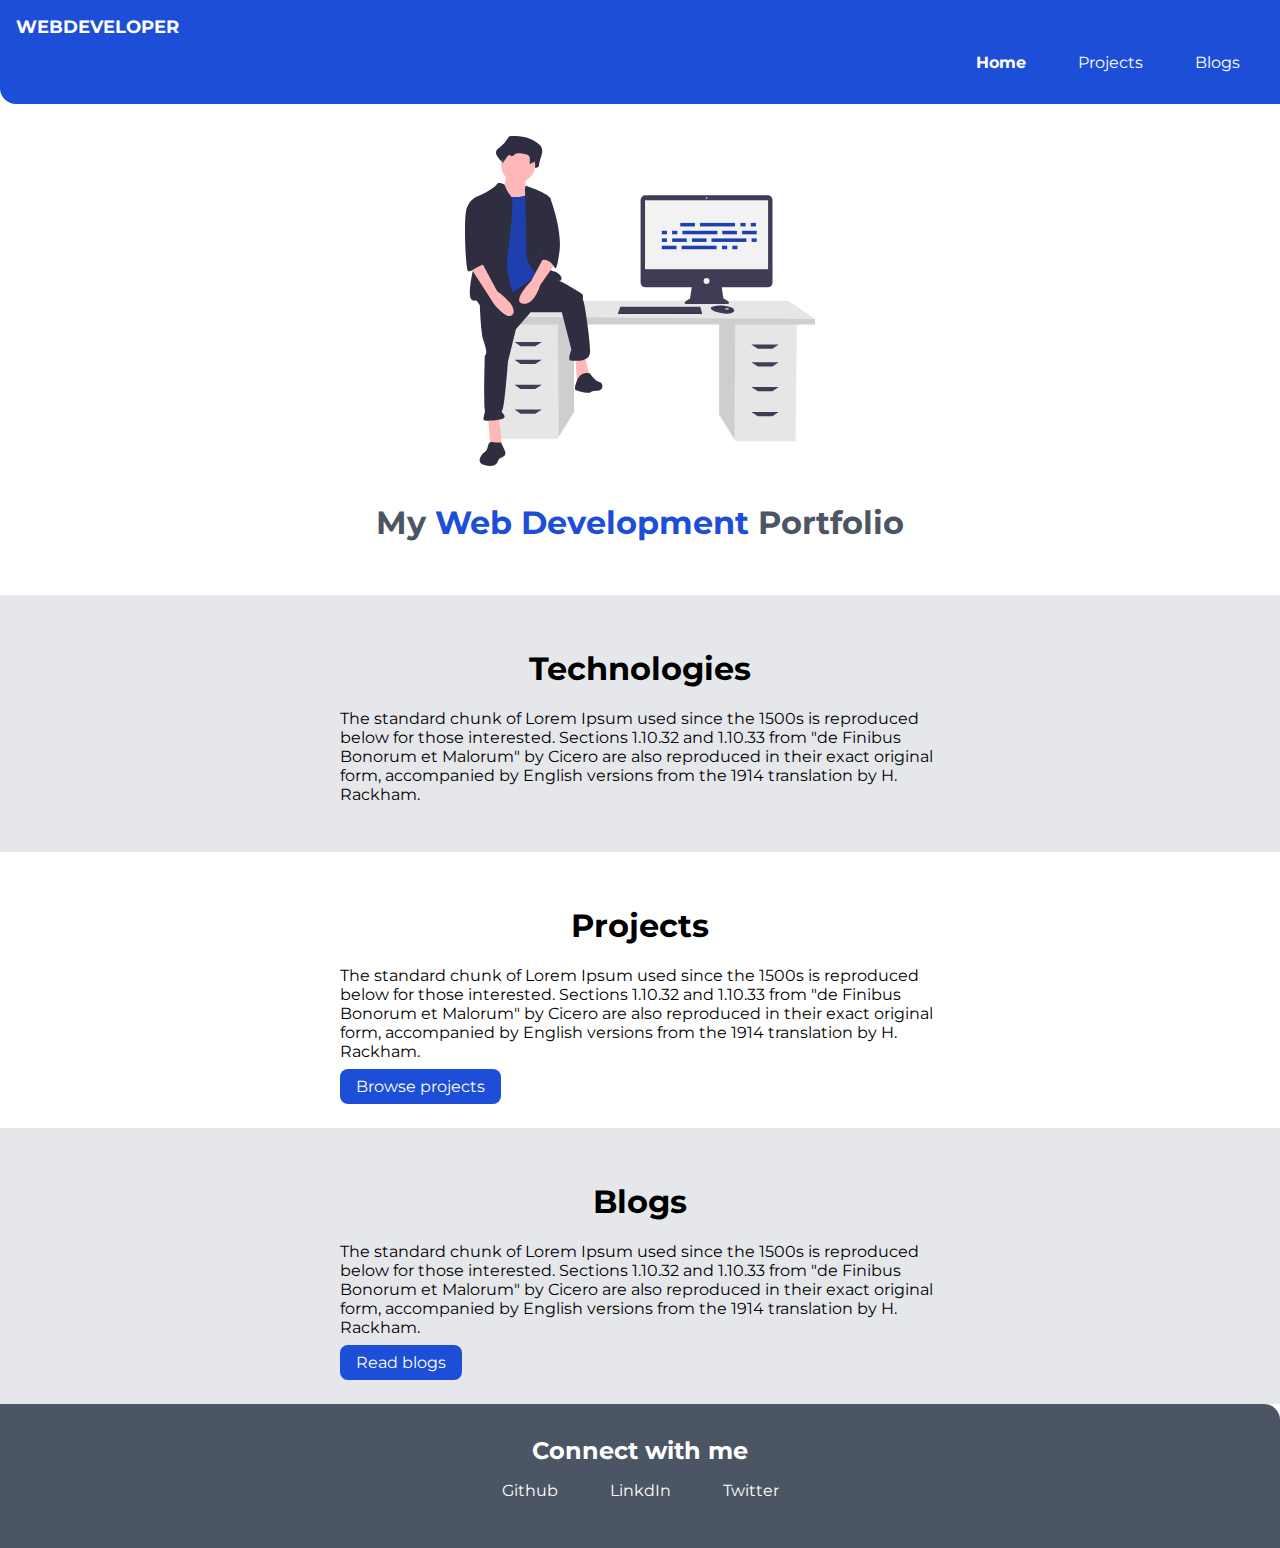
==== index.html @ 675cab2f "updated home page" ====
<!DOCTYPE html>
<html lang="en">
<head>
    <meta charset="UTF-8">
    <meta http-equiv="X-UA-Compatible" content="IE=edge">
    <meta name="viewport" content="width=device-width, initial-scale=1.0">
    <title>home</title>
    <link href="styles.css" rel="stylesheet" />
</head>
<body>
    <nav class="navigation container">
        <div class="nav-brand">WEBDEVELOPER</div>
        <ul class="list-non-bullet nav-pills">
            <li class="list-item-inline">
                <a class="link link-active" href="/">Home</a>
            </li>
            <li class="list-item-inline">
                <a class="link" href="/projects.html">Projects</a>
            </li>
            <li class="list-item-inline">
                <a class="link" href="/blogs.html">Blogs</a>
            </li>
        </ul>
    </nav>

    <header class="hero">
        <img class="hero-image" src="images/hero.svg" />
        <h1 class="hero-heading">My <span style="color: var(--primary-color)">Web Development</span> Portfolio</h1>
    </header>

    <section class="section ow">
        <div class="container container-center">
            <h1>Technologies</h1>
            <p>The standard chunk of Lorem Ipsum used since the 1500s is reproduced below for those interested. Sections 1.10.32 and 1.10.33 from "de Finibus Bonorum et Malorum" by Cicero are also reproduced in their exact original form, accompanied by English versions from the 1914 translation by H. Rackham.</p>
        </div>
    </section>

    <section class="section">
        <div class="container container-center">
            <h1>Projects</h1>
            <p>The standard chunk of Lorem Ipsum used since the 1500s is reproduced below for those interested. Sections 1.10.32 and 1.10.33 from "de Finibus Bonorum et Malorum" by Cicero are also reproduced in their exact original form, accompanied by English versions from the 1914 translation by H. Rackham.</p>
            <a class="link link-primary" href="/">Browse projects</a>
        </div>
    </section>

    <section class="section ow">
        <div class="container container-center">
            <h1>Blogs</h1>
            <p>The standard chunk of Lorem Ipsum used since the 1500s is reproduced below for those interested. Sections 1.10.32 and 1.10.33 from "de Finibus Bonorum et Malorum" by Cicero are also reproduced in their exact original form, accompanied by English versions from the 1914 translation by H. Rackham.</p>
            <a class="link link-primary" href="/">Read blogs</a>
        </div>
    </section>

    <footer class="footer">
        <div class="footer-header">Connect with me</div>
        <ul class="social-links list-non-bullet">
            <li class="list-item-inline">
                <a class="link" href="/">
                    Github
                </a>
            </li>
            <li class="list-item-inline">
                <a class="link" href="/">
                    LinkdIn
                </a>
            </li>
            <li class="list-item-inline">
                <a class="link" href="/">
                    Twitter
                </a>
            </li>
        </ul>
    </footer>

</body>
</html>
---- styles.css ----
@import url('https://fonts.googleapis.com/css2?family=Montserrat:wght@400;700&display=swap');

/* to apply throughout the page whenever required */
:root {
    /* CSS Variables */
    --primary-color: #1D4ED8;
    --dark-gray: #4B5563;
    --off-white: #E5E7EB;
}

body {
    font-family: 'Montserrat', sans-serif;
    margin: 0px;
}

hr {
    margin: 2rem 0rem;
}

/* container */

.container {
    padding-left: 1rem;
    padding-right: 1rem;
}
.container-center{
    max-width: 600px;
    margin: auto;
}

/* links */

.link {
    text-decoration: none;
    padding: 0.5rem 1rem;
}
.link-primary {
    background-color: var(--primary-color);
    color: white;
    border-radius: 0.5rem;
}
.link-secondary {
    color: var(--primary-color);
    border: 1px solid var(--primary-color);
    border-radius: 0.5rem;
}


/* Lists */

.list-non-bullet{
    list-style: none;
}
.list-item-inline{
    display: inline;
    padding: 0rem 0.5rem;
}


/* Navigation */

.navigation {
    background-color: var(--primary-color);
    color: white;
    padding: 1rem;
    border-bottom-left-radius: 1rem;
}
.navigation .nav-brand{
    font-weight: bold;
    font-size: 1.1rem; /* 1% bigger than what it was */
}

.navigation .nav-pills{
    text-align: right;
}

.navigation .link{   /*OVERWRITING */
    color: white;
}

.navigation .link-active{
    font-weight: bold;
}


/* Header */

.hero{
    padding: 2rem;
}

.hero .hero-image{
    max-width: 350px;
    display: block;
    margin: auto;
}

.hero .hero-heading{
    padding-top: 1rem;
    color: var(--dark-gray);
    text-align: center;
}


/* section */

.section{
    padding: 2rem;
}
.section h1{
    text-align: center;
}

.ow{
    background-color: var(--off-white);
}


/* Footer */

.footer{
    background-color: var(--dark-gray);
    padding: 2rem 1rem;
    text-align: center;
    color: white;
    border-top-right-radius: 1rem;
}

.footer .link{
    color: white;
}

.footer-header{
    font-weight: bold;
    font-size: 1.5rem;
}

.footer ul{
    padding-inline-start: 0px ;
}
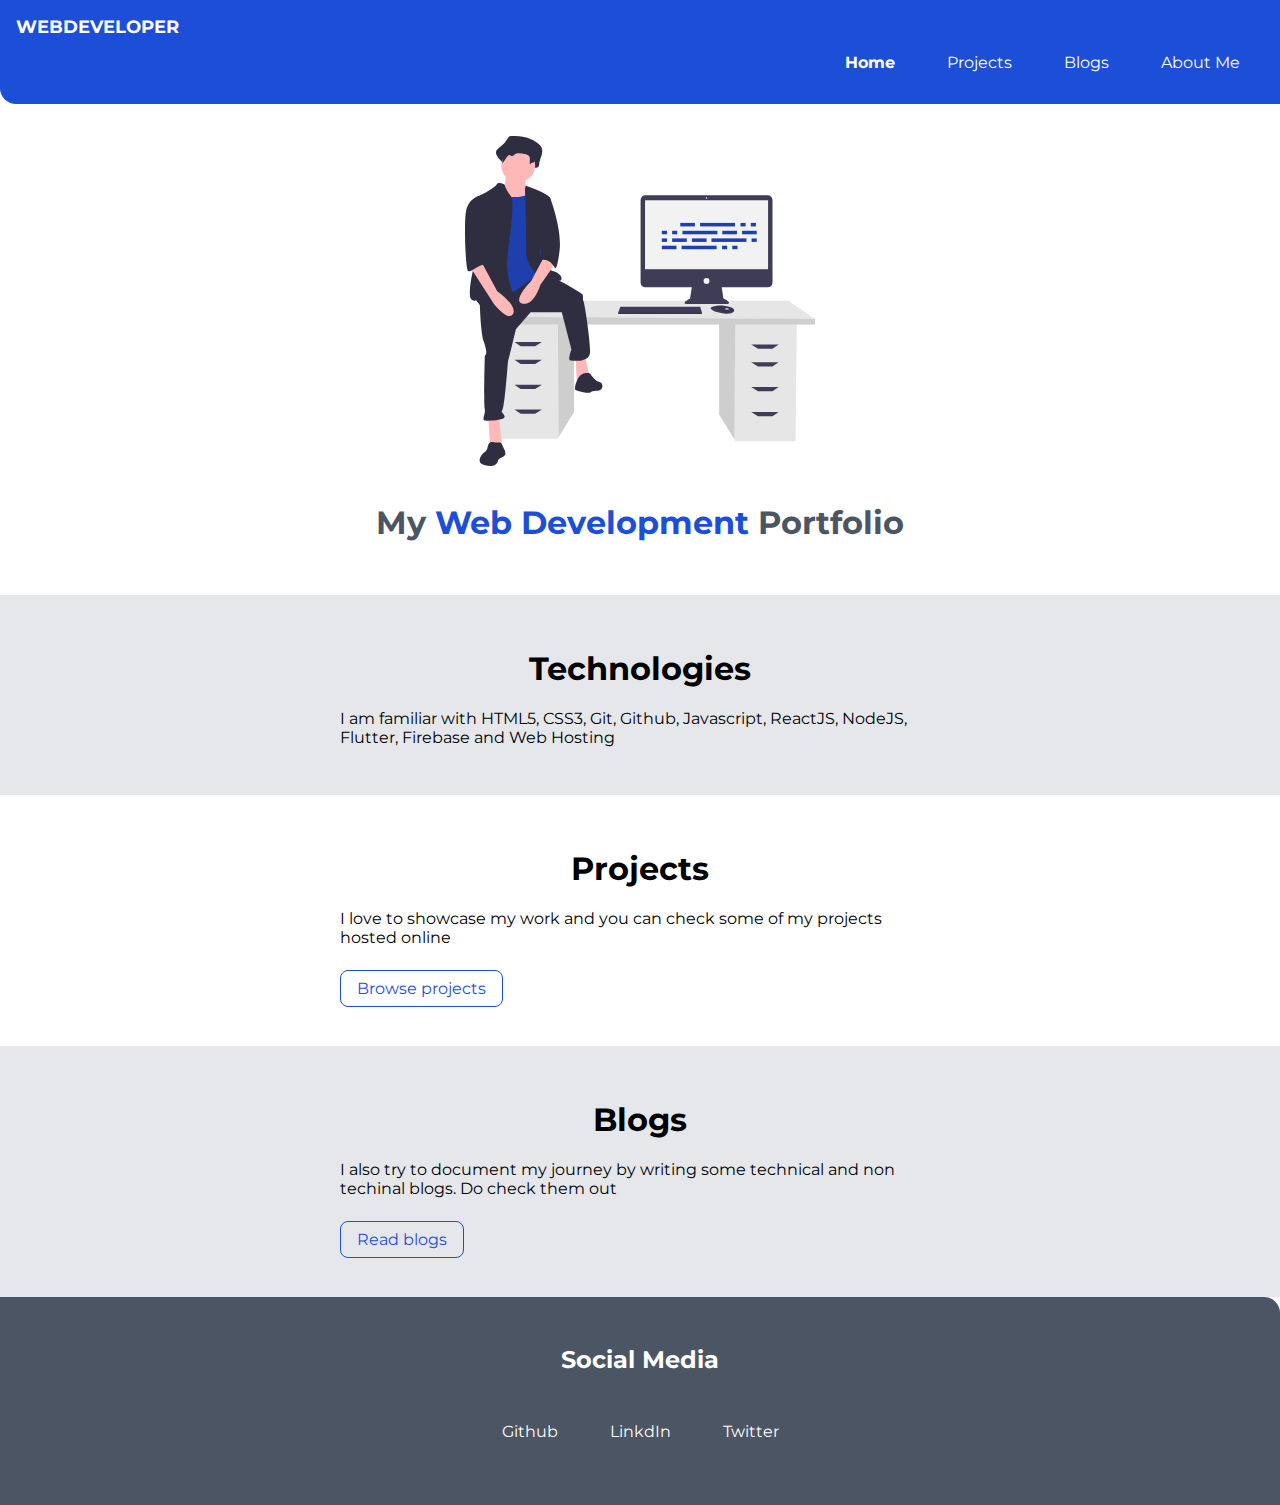
==== commit 997b4449: "updated with nav bars on all pages" ====
--- a/index.html
+++ b/index.html
@@ -1,5 +1,6 @@
 <!DOCTYPE html>
 <html lang="en">
+
 <head>
     <meta charset="UTF-8">
     <meta http-equiv="X-UA-Compatible" content="IE=edge">
@@ -7,6 +8,7 @@
     <title>home</title>
     <link href="styles.css" rel="stylesheet" />
 </head>
+
 <body>
     <nav class="navigation container">
         <div class="nav-brand">WEBDEVELOPER</div>
@@ -20,6 +22,9 @@
             <li class="list-item-inline">
                 <a class="link" href="/blogs.html">Blogs</a>
             </li>
+            <li class="list-item-inline">
+                <a class="link" href="/about.html">About Me</a>
+            </li>
         </ul>
     </nav>
 
@@ -31,28 +36,29 @@
     <section class="section ow">
         <div class="container container-center">
             <h1>Technologies</h1>
-            <p>The standard chunk of Lorem Ipsum used since the 1500s is reproduced below for those interested. Sections 1.10.32 and 1.10.33 from "de Finibus Bonorum et Malorum" by Cicero are also reproduced in their exact original form, accompanied by English versions from the 1914 translation by H. Rackham.</p>
+            <p>I am familiar with HTML5, CSS3, Git, Github, Javascript, ReactJS, NodeJS, Flutter, Firebase and Web
+                Hosting</p>
         </div>
     </section>
 
     <section class="section">
         <div class="container container-center">
             <h1>Projects</h1>
-            <p>The standard chunk of Lorem Ipsum used since the 1500s is reproduced below for those interested. Sections 1.10.32 and 1.10.33 from "de Finibus Bonorum et Malorum" by Cicero are also reproduced in their exact original form, accompanied by English versions from the 1914 translation by H. Rackham.</p>
-            <a class="link link-primary" href="/">Browse projects</a>
+            <p>I love to showcase my work and you can check some of my projects hosted online </p>
+            <div style="padding: 1rem 0rem;"><a class="link link-secondary" href="/">Browse projects</a></div>
         </div>
     </section>
 
     <section class="section ow">
         <div class="container container-center">
             <h1>Blogs</h1>
-            <p>The standard chunk of Lorem Ipsum used since the 1500s is reproduced below for those interested. Sections 1.10.32 and 1.10.33 from "de Finibus Bonorum et Malorum" by Cicero are also reproduced in their exact original form, accompanied by English versions from the 1914 translation by H. Rackham.</p>
-            <a class="link link-primary" href="/">Read blogs</a>
+            <p>I also try to document my journey by writing some technical and non techinal blogs. Do check them out</p>
+            <div style="padding: 1rem 0rem;"><a class="link link-secondary" href="/">Read blogs</a></div>
         </div>
     </section>
 
     <footer class="footer">
-        <div class="footer-header">Connect with me</div>
+        <div class="footer-header">Social Media</div>
         <ul class="social-links list-non-bullet">
             <li class="list-item-inline">
                 <a class="link" href="/">
@@ -73,4 +79,5 @@
     </footer>
 
 </body>
+
 </html>--- a/styles.css
+++ b/styles.css
@@ -120,7 +120,7 @@
 
 .footer{
     background-color: var(--dark-gray);
-    padding: 2rem 1rem;
+    padding: 3rem 1rem;
     text-align: center;
     color: white;
     border-top-right-radius: 1rem;
@@ -136,5 +136,6 @@
 }
 
 .footer ul{
+    margin-top: 3rem;
     padding-inline-start: 0px ;
 }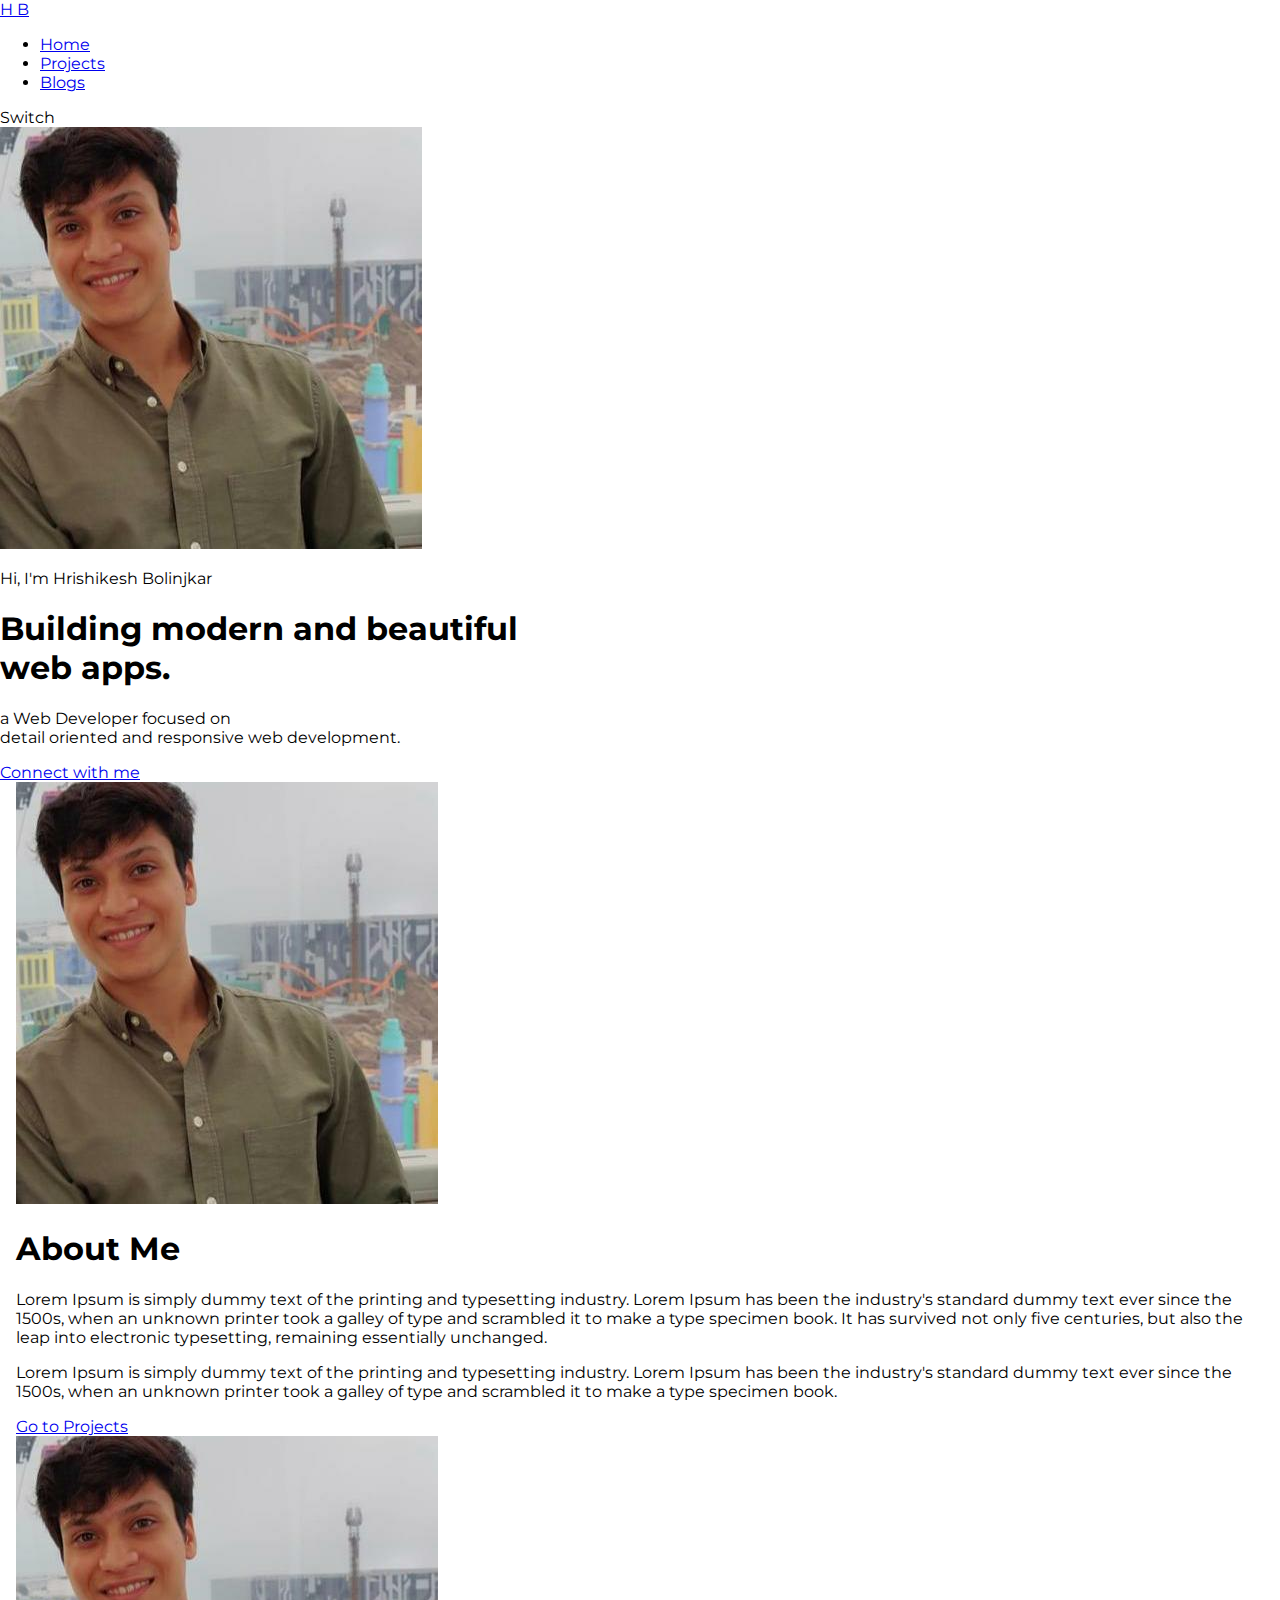
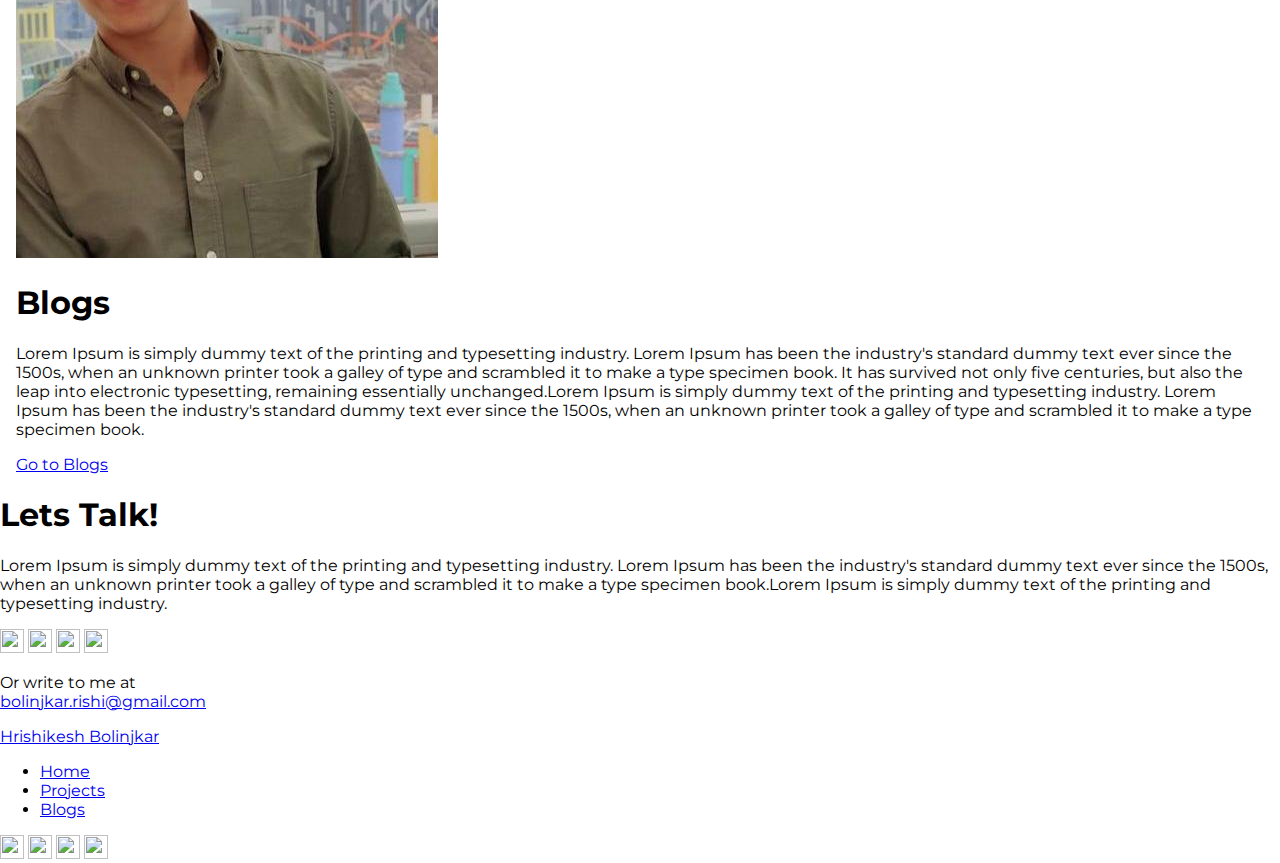
==== commit 96f862a3: "lay out the html markup" ====
--- a/index.html
+++ b/index.html
@@ -1,83 +1,82 @@
 <!DOCTYPE html>
 <html lang="en">
-
 <head>
     <meta charset="UTF-8">
     <meta http-equiv="X-UA-Compatible" content="IE=edge">
     <meta name="viewport" content="width=device-width, initial-scale=1.0">
-    <title>home</title>
-    <link href="styles.css" rel="stylesheet" />
+    <title>My Web Development Portfolio</title>
+    <link rel="stylesheet" href="styles.css">
 </head>
-
 <body>
-    <nav class="navigation container">
-        <div class="nav-brand">WEBDEVELOPER</div>
-        <ul class="list-non-bullet nav-pills">
-            <li class="list-item-inline">
-                <a class="link link-active" href="/">Home</a>
-            </li>
-            <li class="list-item-inline">
-                <a class="link" href="/projects.html">Projects</a>
-            </li>
-            <li class="list-item-inline">
-                <a class="link" href="/blogs.html">Blogs</a>
-            </li>
-            <li class="list-item-inline">
-                <a class="link" href="/about.html">About Me</a>
-            </li>
-        </ul>
-    </nav>
-
-    <header class="hero">
-        <img class="hero-image" src="images/hero.svg" />
-        <h1 class="hero-heading">My <span style="color: var(--primary-color)">Web Development</span> Portfolio</h1>
-    </header>
-
-    <section class="section ow">
-        <div class="container container-center">
-            <h1>Technologies</h1>
-            <p>I am familiar with HTML5, CSS3, Git, Github, Javascript, ReactJS, NodeJS, Flutter, Firebase and Web
-                Hosting</p>
+    <div class="body-container">
+            <nav class="site-nav">
+                <a href="/" class="nav-logo">H B</a>
+                <ul class="nav-menu">
+                    <li><a href="/" class="nav-item active">Home</a></li>
+                    <li><a href="/projects.html" class="nav-item ">Projects</a></li>
+                    <li><a href="/blogs.html" class="nav-item ">Blogs</a></li>
+                </ul>
+                <div class="theme-toggle">Switch</div>
+            </nav>
+        <section class="intro">
+            <img src="/images/me.jpg" alt="Hrishikesh Bolinjkar display picture" class="display-pic">
+            <p class="intro-title">Hi, I'm Hrishikesh Bolinjkar</p>
+            <h1 class="intro-heading">Building modern and beautiful<br>web apps.</h1>
+            <p class="intro-subheading">a <span class="text-highlight">Web Developer</span> focused on<br><span class="text-highlight"> detail oriented</span> and<span class="text-highlight"> responsive </span> web development.</p>
+            <a href="#contact" class="button button-primary">Connect with me</a>
+        </section>
+        <section class="feature container">
+            <div class="feature-image-container">
+                <img src="/images/me.jpg" alt="About me image" class="feature-image">
+            </div>
+            <div class="feature-content-container">
+                <h1 class="feature-heading">About Me</h1>
+                <p>Lorem Ipsum is simply dummy text of the printing and typesetting industry. Lorem Ipsum has been the industry's standard dummy text ever since the 1500s, when an unknown printer took a galley of type and scrambled it to make a type specimen book. It has survived not only five centuries, but also the leap into electronic typesetting, remaining essentially unchanged.</p>
+                <p>Lorem Ipsum is simply dummy text of the printing and typesetting industry. Lorem Ipsum has been the industry's standard dummy text ever since the 1500s, when an unknown printer took a galley of type and scrambled it to make a type specimen book.</p>
+                <a href="#" class="button button-secondary">Go to Projects</a>
+            </div>
+        </section>
+        <section class="feature-rev container">
+            <div class="feature-image-container">
+                <img src="/images/me.jpg" alt="About me image" class="feature-image">
+            </div>
+            <div class="feature-content-container">
+                <h1 class="feature-heading">Blogs</h1>
+                <p class="feature-text">Lorem Ipsum is simply dummy text of the printing and typesetting industry. Lorem Ipsum has been the industry's standard dummy text ever since the 1500s, when an unknown printer took a galley of type and scrambled it to make a type specimen book. It has survived not only five centuries, but also the leap into electronic typesetting, remaining essentially unchanged.Lorem Ipsum is simply dummy text of the printing and typesetting industry. Lorem Ipsum has been the industry's standard dummy text ever since the 1500s, when an unknown printer took a galley of type and scrambled it to make a type specimen book.</p>
+                <a href="#" class="button button-secondary">Go to Blogs</a>
+            </div>
+        </section>
+        <section id="contact" class="contact">
+            <h1 class="contact-heading">Lets Talk!</h1>
+            <p class="contact-content">Lorem Ipsum is simply dummy text of the printing and typesetting industry. Lorem Ipsum has been the industry's standard dummy text ever since the 1500s, when an unknown printer took a galley of type and scrambled it to make a type specimen book.Lorem Ipsum is simply dummy text of the printing and typesetting industry.</p>
+            <div class="social-links">
+                <a><img src="./images/svg-icon-pack/github.svg" height="24px" width="24px"></a>
+                <a><img src="./images/svg-icon-pack/insta.svg" height="24px" width="24px"></a>
+                <a><img src="./images/svg-icon-pack/lindkin.svg" height="24px" width="24px"></a>
+                <a><img src="./images/svg-icon-pack/twitter.svg" height="24px" width="24px"></a>
+            </div>
+            <p class="contact-subheading">
+                Or write to me at <br>
+                <a href="bolinjkar.rishi@gmail.com">bolinjkar.rishi@gmail.com</a>
+            </p>
+        </section>
+    </div>
+    <footer class="footer-container">
+        <a href="/" class="footer-heading">Hrishikesh Bolinjkar</a>
+        <nav class="footer-nav">
+            <ul class="footer-nav-menu">
+                <li><a href="/" class="nav-item active">Home</a></li>
+                <li><a href="/projects.html" class="nav-item ">Projects</a></li>
+                <li><a href="/blogs.html" class="nav-item ">Blogs</a></li>
+            </ul>
+        </nav>
+        <div class="social-links">
+            <a><img src="./images/svg-icon-pack/github.svg" height="24px" width="24px"></a>
+            <a><img src="./images/svg-icon-pack/insta.svg" height="24px" width="24px"></a>
+            <a><img src="./images/svg-icon-pack/lindkin.svg" height="24px" width="24px"></a>
+            <a><img src="./images/svg-icon-pack/twitter.svg" height="24px" width="24px"></a>
         </div>
-    </section>
-
-    <section class="section">
-        <div class="container container-center">
-            <h1>Projects</h1>
-            <p>I love to showcase my work and you can check some of my projects hosted online </p>
-            <div style="padding: 1rem 0rem;"><a class="link link-secondary" href="/">Browse projects</a></div>
-        </div>
-    </section>
-
-    <section class="section ow">
-        <div class="container container-center">
-            <h1>Blogs</h1>
-            <p>I also try to document my journey by writing some technical and non techinal blogs. Do check them out</p>
-            <div style="padding: 1rem 0rem;"><a class="link link-secondary" href="/">Read blogs</a></div>
-        </div>
-    </section>
-
-    <footer class="footer">
-        <div class="footer-header">Social Media</div>
-        <ul class="social-links list-non-bullet">
-            <li class="list-item-inline">
-                <a class="link" href="/">
-                    Github
-                </a>
-            </li>
-            <li class="list-item-inline">
-                <a class="link" href="/">
-                    LinkdIn
-                </a>
-            </li>
-            <li class="list-item-inline">
-                <a class="link" href="/">
-                    Twitter
-                </a>
-            </li>
-        </ul>
     </footer>
-
+    
 </body>
-
 </html>--- a/styles.css
+++ b/styles.css
@@ -35,8 +35,8 @@
     padding: 0.5rem 1rem;
 }
 .link-primary {
-    background-color: var(--primary-color);
-    color: white;
+    text-decoration: none;
+    color: var(--primary-color);
     border-radius: 0.5rem;
 }
 .link-secondary {
@@ -44,6 +44,7 @@
     border: 1px solid var(--primary-color);
     border-radius: 0.5rem;
 }
+
 
 
 /* Lists */
@@ -101,6 +102,9 @@
     text-align: center;
 }
 
+.heading-inverted{
+    color: var(--primary-color);
+}
 
 /* section */
 
@@ -138,4 +142,28 @@
 .footer ul{
     margin-top: 3rem;
     padding-inline-start: 0px ;
+}
+
+
+/* About me  */
+.my-display-image{
+    height: 15rem;
+    width: 15rem;
+    border: 1px solid #4B5563;
+    border-radius: 50%;
+    display: block;
+    margin: auto;
+}
+
+/* Projects */
+.showcase-list{
+    padding: 2rem;
+}
+
+/* Blog Post */
+
+.blog-header h1{
+    font-size: xx-large;
+    font-weight: 100;
+
 }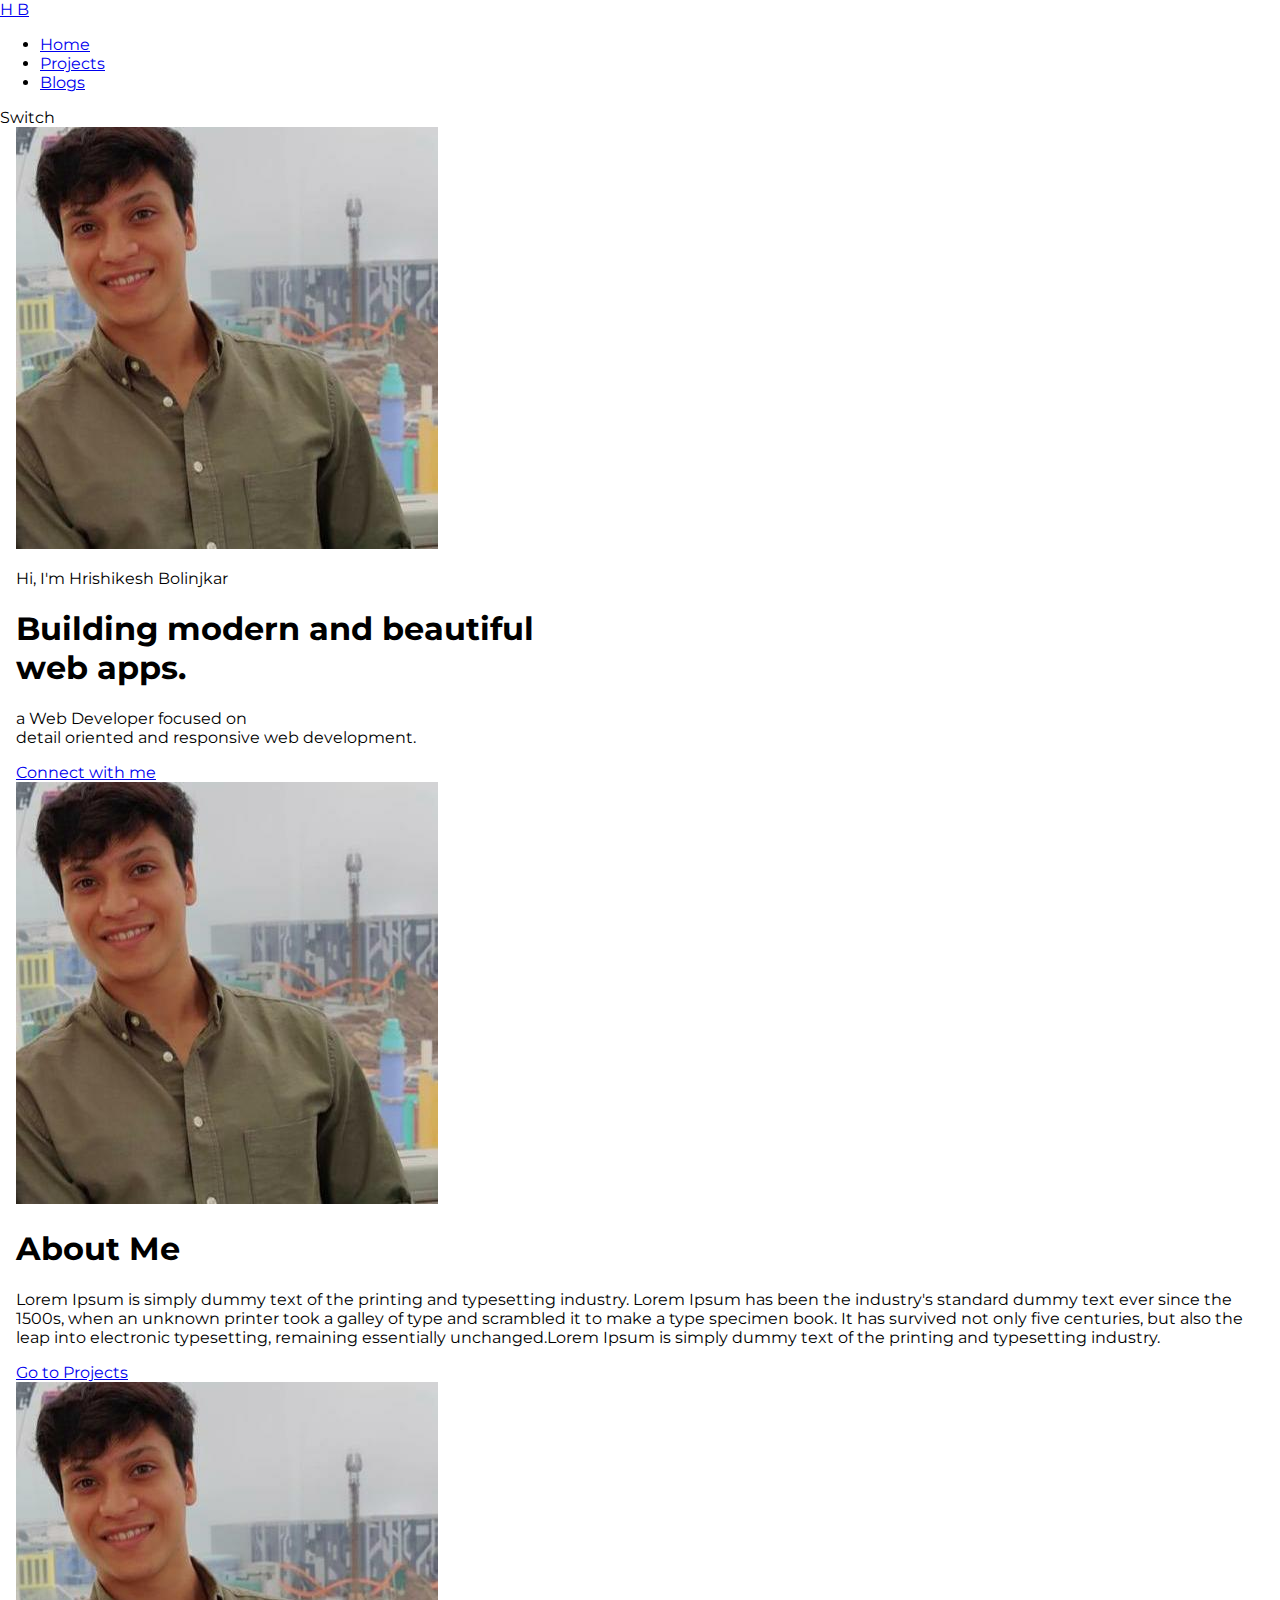
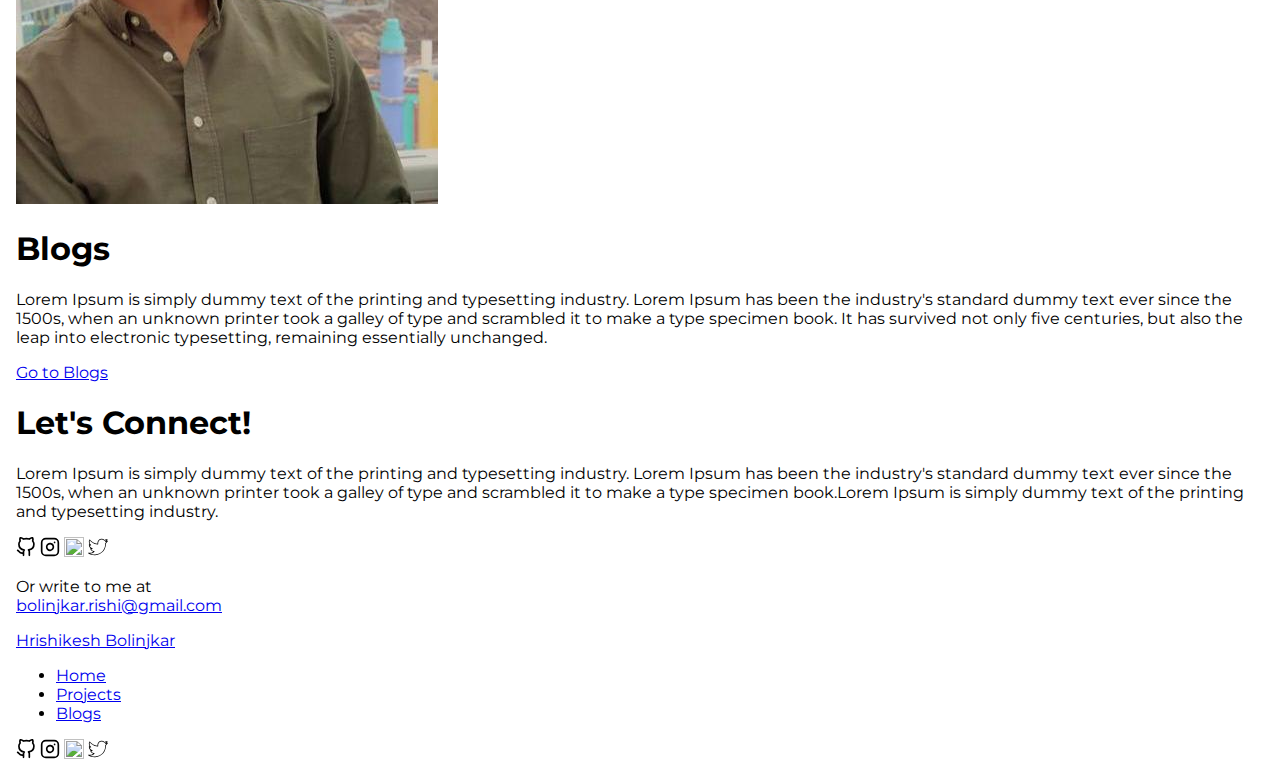
==== commit 03881377: "minor fix" ====
--- a/index.html
+++ b/index.html
@@ -18,7 +18,7 @@
                 </ul>
                 <div class="theme-toggle">Switch</div>
             </nav>
-        <section class="intro">
+        <section class="container">
             <img src="/images/me.jpg" alt="Hrishikesh Bolinjkar display picture" class="display-pic">
             <p class="intro-title">Hi, I'm Hrishikesh Bolinjkar</p>
             <h1 class="intro-heading">Building modern and beautiful<br>web apps.</h1>
@@ -31,8 +31,7 @@
             </div>
             <div class="feature-content-container">
                 <h1 class="feature-heading">About Me</h1>
-                <p>Lorem Ipsum is simply dummy text of the printing and typesetting industry. Lorem Ipsum has been the industry's standard dummy text ever since the 1500s, when an unknown printer took a galley of type and scrambled it to make a type specimen book. It has survived not only five centuries, but also the leap into electronic typesetting, remaining essentially unchanged.</p>
-                <p>Lorem Ipsum is simply dummy text of the printing and typesetting industry. Lorem Ipsum has been the industry's standard dummy text ever since the 1500s, when an unknown printer took a galley of type and scrambled it to make a type specimen book.</p>
+                <p class="feature-content">Lorem Ipsum is simply dummy text of the printing and typesetting industry. Lorem Ipsum has been the industry's standard dummy text ever since the 1500s, when an unknown printer took a galley of type and scrambled it to make a type specimen book. It has survived not only five centuries, but also the leap into electronic typesetting, remaining essentially unchanged.Lorem Ipsum is simply dummy text of the printing and typesetting industry.</p>
                 <a href="#" class="button button-secondary">Go to Projects</a>
             </div>
         </section>
@@ -42,39 +41,39 @@
             </div>
             <div class="feature-content-container">
                 <h1 class="feature-heading">Blogs</h1>
-                <p class="feature-text">Lorem Ipsum is simply dummy text of the printing and typesetting industry. Lorem Ipsum has been the industry's standard dummy text ever since the 1500s, when an unknown printer took a galley of type and scrambled it to make a type specimen book. It has survived not only five centuries, but also the leap into electronic typesetting, remaining essentially unchanged.Lorem Ipsum is simply dummy text of the printing and typesetting industry. Lorem Ipsum has been the industry's standard dummy text ever since the 1500s, when an unknown printer took a galley of type and scrambled it to make a type specimen book.</p>
+                <p class="feature-content">Lorem Ipsum is simply dummy text of the printing and typesetting industry. Lorem Ipsum has been the industry's standard dummy text ever since the 1500s, when an unknown printer took a galley of type and scrambled it to make a type specimen book. It has survived not only five centuries, but also the leap into electronic typesetting, remaining essentially unchanged.</p>
                 <a href="#" class="button button-secondary">Go to Blogs</a>
             </div>
         </section>
-        <section id="contact" class="contact">
-            <h1 class="contact-heading">Lets Talk!</h1>
+        <section id="contact" class="container">
+            <h1 class="contact-heading">Let's Connect!</h1>
             <p class="contact-content">Lorem Ipsum is simply dummy text of the printing and typesetting industry. Lorem Ipsum has been the industry's standard dummy text ever since the 1500s, when an unknown printer took a galley of type and scrambled it to make a type specimen book.Lorem Ipsum is simply dummy text of the printing and typesetting industry.</p>
-            <div class="social-links">
-                <a><img src="./images/svg-icon-pack/github.svg" height="24px" width="24px"></a>
-                <a><img src="./images/svg-icon-pack/insta.svg" height="24px" width="24px"></a>
-                <a><img src="./images/svg-icon-pack/lindkin.svg" height="24px" width="24px"></a>
-                <a><img src="./images/svg-icon-pack/twitter.svg" height="24px" width="24px"></a>
+            <div class="social-link-container">
+                <a><img src="./images/svg-icon-pack/github.svg" height="20px" width="20px"></a>
+                <a><img src="./images/svg-icon-pack/insta.svg" height="20px" width="20px"></a>
+                <a><img src="./images/svg-icon-pack/linkdin.svg" height="20px" width="20px"></a>
+                <a><img src="./images/svg-icon-pack/twitter.svg" height="20px" width="20px"></a>
             </div>
             <p class="contact-subheading">
                 Or write to me at <br>
-                <a href="bolinjkar.rishi@gmail.com">bolinjkar.rishi@gmail.com</a>
+                <a href="bolinjkar.rishi@gmail.com" class="text-highlight email">bolinjkar.rishi@gmail.com</a>
             </p>
         </section>
     </div>
-    <footer class="footer-container">
+    <footer class="footer-container container">
         <a href="/" class="footer-heading">Hrishikesh Bolinjkar</a>
-        <nav class="footer-nav">
+        <nav class="footer-nav-container">
             <ul class="footer-nav-menu">
                 <li><a href="/" class="nav-item active">Home</a></li>
                 <li><a href="/projects.html" class="nav-item ">Projects</a></li>
                 <li><a href="/blogs.html" class="nav-item ">Blogs</a></li>
             </ul>
         </nav>
-        <div class="social-links">
-            <a><img src="./images/svg-icon-pack/github.svg" height="24px" width="24px"></a>
-            <a><img src="./images/svg-icon-pack/insta.svg" height="24px" width="24px"></a>
-            <a><img src="./images/svg-icon-pack/lindkin.svg" height="24px" width="24px"></a>
-            <a><img src="./images/svg-icon-pack/twitter.svg" height="24px" width="24px"></a>
+        <div class="social-link-container">
+            <a><img src="./images/svg-icon-pack/github.svg" height="20px" width="20px"></a>
+            <a><img src="./images/svg-icon-pack/insta.svg" height="20px" width="20px"></a>
+            <a><img src="./images/svg-icon-pack/linkdin.svg" height="20px" width="20px"></a>
+            <a><img src="./images/svg-icon-pack/twitter.svg" height="20px" width="20px"></a>
         </div>
     </footer>
     
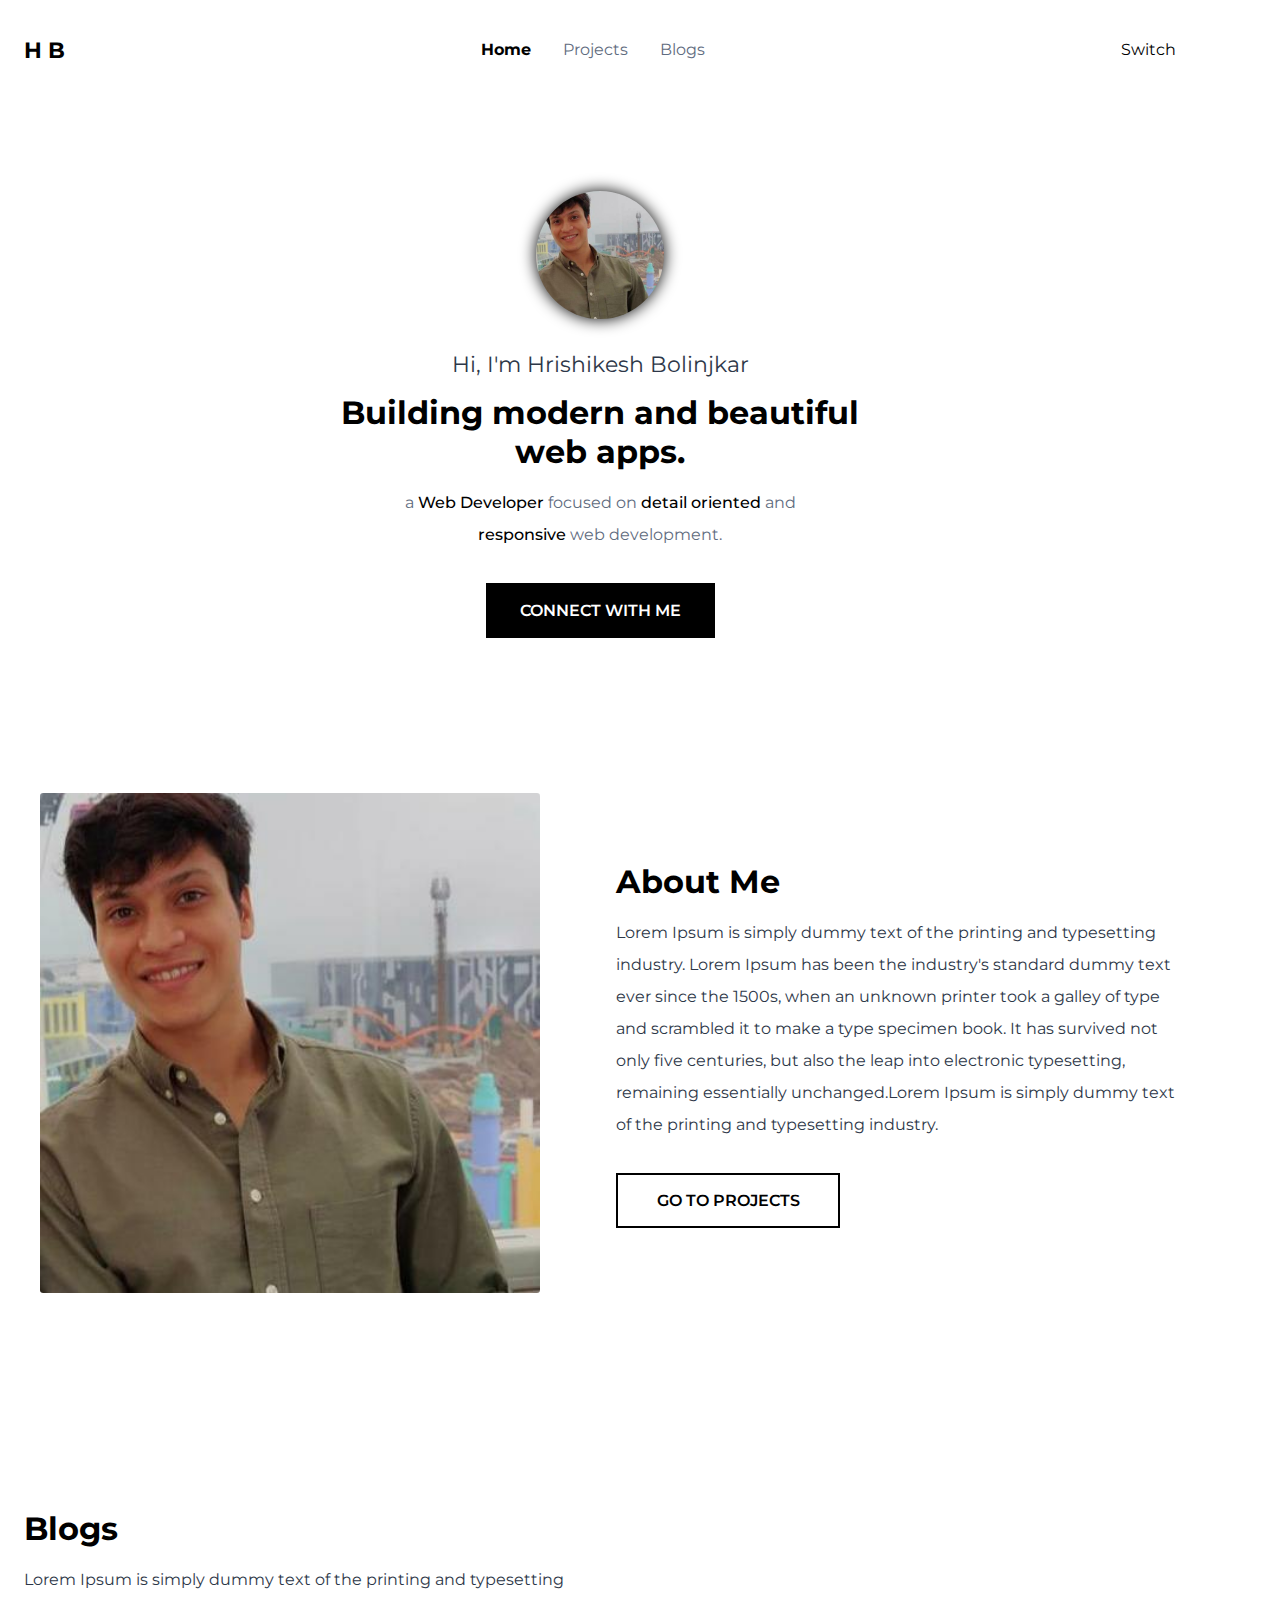
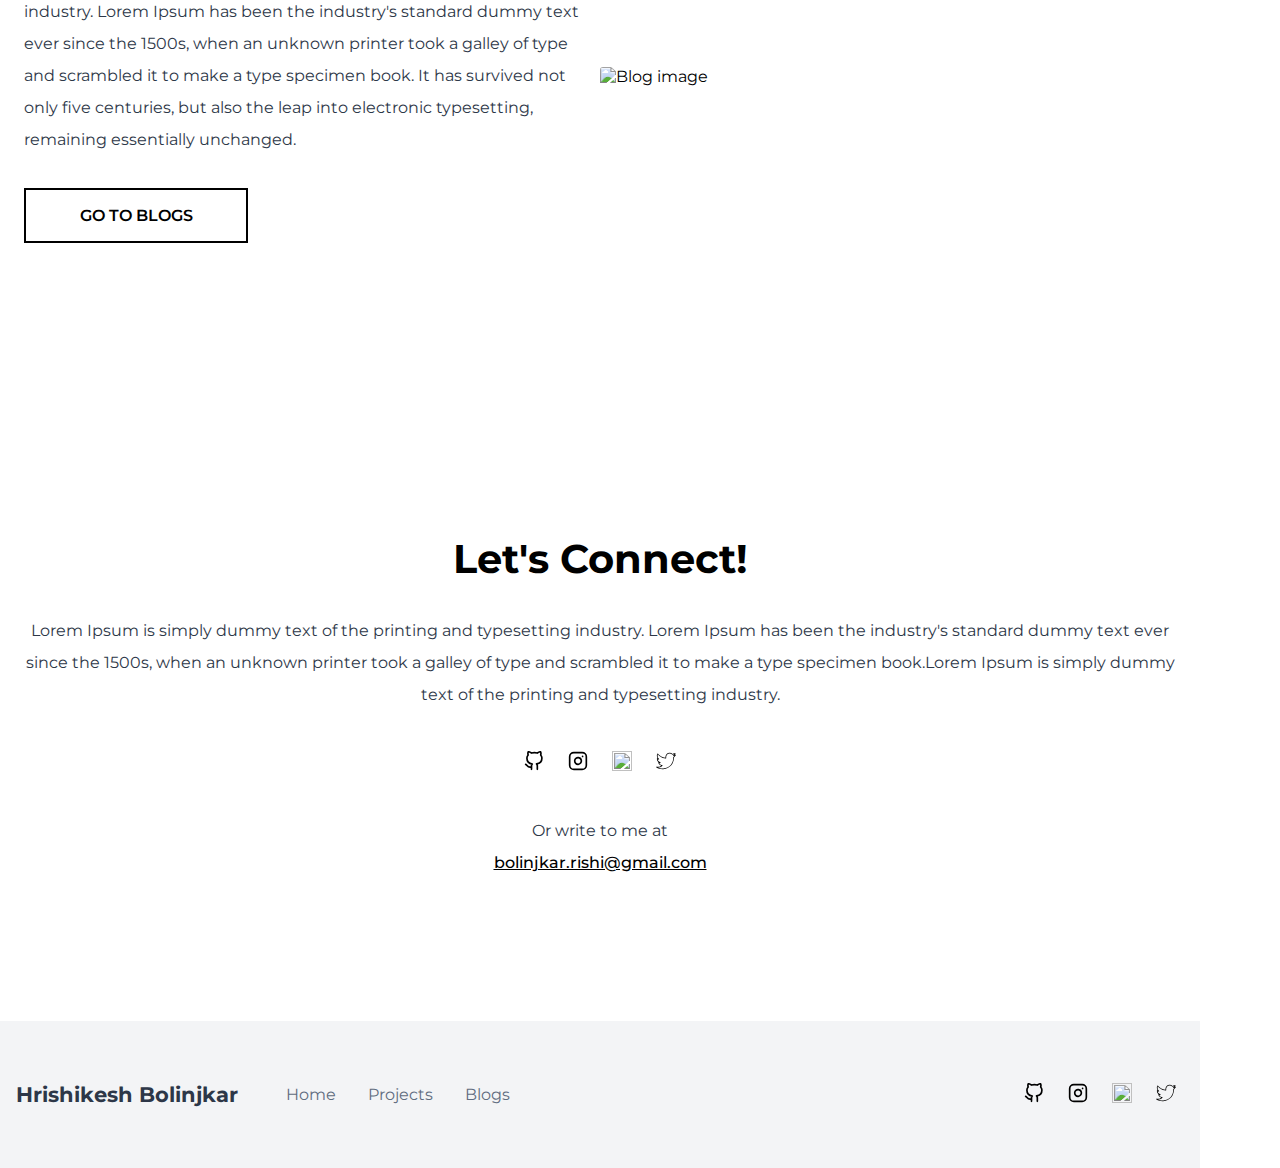
==== commit 75c2bca1: "style: homepage for large tablets and laptops done" ====
--- a/index.html
+++ b/index.html
@@ -21,8 +21,8 @@
         <section class="container">
             <img src="/images/me.jpg" alt="Hrishikesh Bolinjkar display picture" class="display-pic">
             <p class="intro-title">Hi, I'm Hrishikesh Bolinjkar</p>
-            <h1 class="intro-heading">Building modern and beautiful<br>web apps.</h1>
-            <p class="intro-subheading">a <span class="text-highlight">Web Developer</span> focused on<br><span class="text-highlight"> detail oriented</span> and<span class="text-highlight"> responsive </span> web development.</p>
+            <h1 class="intro-heading">Building modern and beautiful web apps.</h1>
+            <p class="intro-subheading">a <span class="text-highlight">Web Developer</span> focused on<span class="text-highlight"> detail oriented</span> and<span class="text-highlight"> responsive </span> web development.</p>
             <a href="#contact" class="button button-primary">Connect with me</a>
         </section>
         <section class="feature container">
@@ -37,7 +37,7 @@
         </section>
         <section class="feature-rev container">
             <div class="feature-image-container">
-                <img src="/images/me.jpg" alt="About me image" class="feature-image">
+                <img src="./images/blog_img.jpg" alt="Blog image" class="feature-image">
             </div>
             <div class="feature-content-container">
                 <h1 class="feature-heading">Blogs</h1>
@@ -60,16 +60,16 @@
             </p>
         </section>
     </div>
-    <footer class="footer-container container">
+    <footer class="footer-container">
         <a href="/" class="footer-heading">Hrishikesh Bolinjkar</a>
         <nav class="footer-nav-container">
             <ul class="footer-nav-menu">
-                <li><a href="/" class="nav-item active">Home</a></li>
+                <li><a href="/" class="nav-item">Home</a></li>
                 <li><a href="/projects.html" class="nav-item ">Projects</a></li>
                 <li><a href="/blogs.html" class="nav-item ">Blogs</a></li>
             </ul>
         </nav>
-        <div class="social-link-container">
+        <div class="social-link-container social-link-footer">
             <a><img src="./images/svg-icon-pack/github.svg" height="20px" width="20px"></a>
             <a><img src="./images/svg-icon-pack/insta.svg" height="20px" width="20px"></a>
             <a><img src="./images/svg-icon-pack/linkdin.svg" height="20px" width="20px"></a>
--- a/styles.css
+++ b/styles.css
@@ -1,169 +1,283 @@
-@import url('https://fonts.googleapis.com/css2?family=Montserrat:wght@400;700&display=swap');
-
-/* to apply throughout the page whenever required */
-:root {
-    /* CSS Variables */
-    --primary-color: #1D4ED8;
-    --dark-gray: #4B5563;
-    --off-white: #E5E7EB;
-}
-
-body {
-    font-family: 'Montserrat', sans-serif;
-    margin: 0px;
-}
-
-hr {
-    margin: 2rem 0rem;
-}
-
-/* container */
-
-.container {
-    padding-left: 1rem;
-    padding-right: 1rem;
-}
-.container-center{
-    max-width: 600px;
-    margin: auto;
-}
-
-/* links */
-
-.link {
+@import url('https://fonts.googleapis.com/css2?family=Montserrat:wght@400;500;600;700&display=swap');
+
+/* variables */
+:root{
+    --primary-bg: #ffffff;
+    --secondary-bg: #f3f4f6;
+    --hover-bg: #ffffff;
+  
+    --primary-text: #000000;
+    --secondary-text: #2d3748;
+    --tertiary-text: #5f6c80;
+  
+    --shadow-color: rgba(0, 0, 0, 0.2);
+}
+
+/* reset */
+*{
+    margin: 0;
+    padding: 0;
+    box-sizing: border-box;
     text-decoration: none;
-    padding: 0.5rem 1rem;
-}
-.link-primary {
-    text-decoration: none;
-    color: var(--primary-color);
-    border-radius: 0.5rem;
-}
-.link-secondary {
-    color: var(--primary-color);
-    border: 1px solid var(--primary-color);
-    border-radius: 0.5rem;
-}
-
-
-
-/* Lists */
-
-.list-non-bullet{
-    list-style: none;
-}
-.list-item-inline{
-    display: inline;
-    padding: 0rem 0.5rem;
-}
-
-
-/* Navigation */
-
-.navigation {
-    background-color: var(--primary-color);
-    color: white;
-    padding: 1rem;
-    border-bottom-left-radius: 1rem;
-}
-.navigation .nav-brand{
+}
+
+li{
+    list-style-type: none;
+}
+
+/* base styles */
+html{
+    scroll-behavior: smooth;
+}
+
+body{
+    font-family: "Montserrat", sans-serif;
+    background-color: var(--primary-bg);
+    color: var(--primary-text);
+}
+img, a{
+    display: inline-block;
+}
+.body-container{
+    padding: 0 1.5rem;
+    display: flex;
+    flex-direction: column;
+    max-width: 1200px;
+    overflow-x: hidden;
+}
+.container{
+    display: flex;
+    flex-direction: column;
+    justify-content: center;
+    align-items: center;
+    padding: 4rem 0;
+    min-height: 70vh;
+}
+
+.button{
+    display: inline-block;
+    margin: 1rem auto;
+    padding: 1rem 2rem;
+    border: 2px solid var(--primary-text);
+    min-width: 14rem;
+    text-align: center;
+    font-size: 1rem;
+    font-weight: 600;
+    text-transform: uppercase; 
+    transition: all 0.3s ease-in-out;
+}
+
+.button-primary{
+    background-color: var(--primary-text);
+    color: var(--primary-bg);
+}
+.button-primary:hover{
+    opacity: 0.8;
+}
+
+.button-secondary{
+    background-color: var(--primary-bg);
+    color: var(--primary-text);
+}
+.button-secondary:hover{
+    background-color: var(--primary-text);
+    color: var(--primary-bg);
+}
+
+/* fonts */
+.nav-logo, .footer-heading{
+    font-size: 1.4rem;
     font-weight: bold;
-    font-size: 1.1rem; /* 1% bigger than what it was */
-}
-
-.navigation .nav-pills{
-    text-align: right;
-}
-
-.navigation .link{   /*OVERWRITING */
-    color: white;
-}
-
-.navigation .link-active{
+    color: var(--primary-text);
+    transition: color 0.25s ease-in;
+}
+.nav-logo:hover{
+    color: var(--tertiary-text);
+}
+.nav-item{
+    color: var(--tertiary-text);
+    margin: 0.5rem auto;
+}
+.active{
+    font-weight: 700;
+    color: var(--primary-text);
+}
+.text-highlight{
+    color: var(--primary-text);
+    font-weight: 500;   
+}
+
+/* mobile styles */
+.site-nav{
+    display: flex;
+    flex-direction: row;
+    justify-content: space-between;
+    align-items: center;
+    padding: 2rem 0rem;
+    max-width: 100%;
+}
+
+.site-nav .nav-menu{
+    display: none;
+}
+.nav-menu li{
+    padding: 0 1rem;
+}
+
+.display-pic{
+    height:8rem;
+    width: 8rem;
+    margin: 1rem 0;
+    border-radius: 100%;
+    filter: drop-shadow(0 0 0.5rem black);
+}
+.intro-title{
+    color: var(--secondary-text);
+    font-size: 1.35rem;
+    text-align: center;
+    margin-top: 1rem;
+}
+.intro-heading{
+    color: var(--primary-text);
+    font-size: 2rem;
+    text-align: center;
+    margin: 1rem 0rem;
+    max-width: 550px;
+
+}
+.intro-subheading{
+    color: var(--tertiary-text);
+    text-align: center;
+    margin-bottom: 1rem;
+    line-height: 2rem;
+    max-width: 450px;
+}
+
+
+.feature-image-container{
+    margin: 1rem 0;
+}
+.feature-image-container img{
+    max-width: 500px;
+    width: 100%;
+    border-radius: 0.2rem;
+}
+.feature-heading{
+    font-size: 2rem;
     font-weight: bold;
-}
-
-
-/* Header */
-
-.hero{
-    padding: 2rem;
-}
-
-.hero .hero-image{
-    max-width: 350px;
-    display: block;
-    margin: auto;
-}
-
-.hero .hero-heading{
-    padding-top: 1rem;
-    color: var(--dark-gray);
-    text-align: center;
-}
-
-.heading-inverted{
-    color: var(--primary-color);
-}
-
-/* section */
-
-.section{
-    padding: 2rem;
-}
-.section h1{
-    text-align: center;
-}
-
-.ow{
-    background-color: var(--off-white);
-}
-
-
-/* Footer */
-
-.footer{
-    background-color: var(--dark-gray);
-    padding: 3rem 1rem;
-    text-align: center;
-    color: white;
-    border-top-right-radius: 1rem;
-}
-
-.footer .link{
-    color: white;
-}
-
-.footer-header{
+    margin: 1rem 0;
+}
+.feature-content, .contact-content, .contact-subheading{
+    color: var(--secondary-text);
+    line-height: 2rem;
+    margin: 1rem 0;
+}
+
+.contact-heading{
+    font-size: 2.5rem;
     font-weight: bold;
-    font-size: 1.5rem;
-}
-
-.footer ul{
-    margin-top: 3rem;
-    padding-inline-start: 0px ;
-}
-
-
-/* About me  */
-.my-display-image{
-    height: 15rem;
-    width: 15rem;
-    border: 1px solid #4B5563;
-    border-radius: 50%;
-    display: block;
-    margin: auto;
-}
-
-/* Projects */
-.showcase-list{
-    padding: 2rem;
-}
-
-/* Blog Post */
-
-.blog-header h1{
-    font-size: xx-large;
-    font-weight: 100;
-
-}+    text-align: center;
+    margin: 1rem auto;
+}
+.contact-content, .contact-subheading{
+    text-align: center;
+}
+.social-link-container{
+    display: flex;
+    flex-direction: row;
+    justify-content: space-evenly;
+    align-items: center;
+    padding: 1.5rem 0rem;
+    width: 100%;
+    max-width: 200px;
+}
+.email{
+    text-decoration: underline;
+}
+
+
+.footer-container{
+    display: flex;
+    flex-direction: column;
+    background-color: var(--secondary-bg);
+    padding: 2rem 0;
+    justify-content: space-between;
+    align-items: center;
+    max-width: 1200px;
+}
+.footer-heading{
+    color: var(--secondary-text);
+    font-size: 1.3rem;
+}
+.footer-nav-container{
+    margin: 1.5rem auto;
+}
+.footer-nav-menu{
+    display: flex;
+    flex-direction: column;
+    justify-content: space-between;
+    text-align: center;
+}
+
+
+
+
+/* small tablet styles */
+@media screen and (min-width: 620px){
+    .site-nav .nav-menu{
+        display: flex;
+        justify-content: space-between;
+    }
+}
+
+
+/* large tablets and laptops */
+@media screen and (min-width: 768px){
+    .feature{
+        display:flex;
+        flex-direction: row;
+        align-items: center;
+    }
+    .feature-rev{
+        display:flex;
+        flex-direction: row-reverse;
+        align-items: center;
+    }
+    .feature-image-container{
+        max-width: 50%;
+        width: 50%;
+        margin: 0 1rem;
+    }
+    .feature-content-container{
+        max-width: 50%;
+        width: 50%;
+    }
+    .footer-container{
+        flex-direction: row;
+        align-items: center;
+        justify-content: center;
+        
+    }
+    .footer-heading{
+        padding: 1.5rem 1rem;
+    }
+    .footer-nav-container{
+        display: flex;
+        margin-right: auto;
+        margin-left: 1rem;
+    }
+    .footer-nav-menu{ 
+        display: flex;
+        flex-direction: row;
+    }
+    .footer-nav-menu li{
+        padding: 0 1rem;
+    }
+}
+
+
+
+/* desktop styles
+@media screen and (min-width: 1200px){
+    
+} */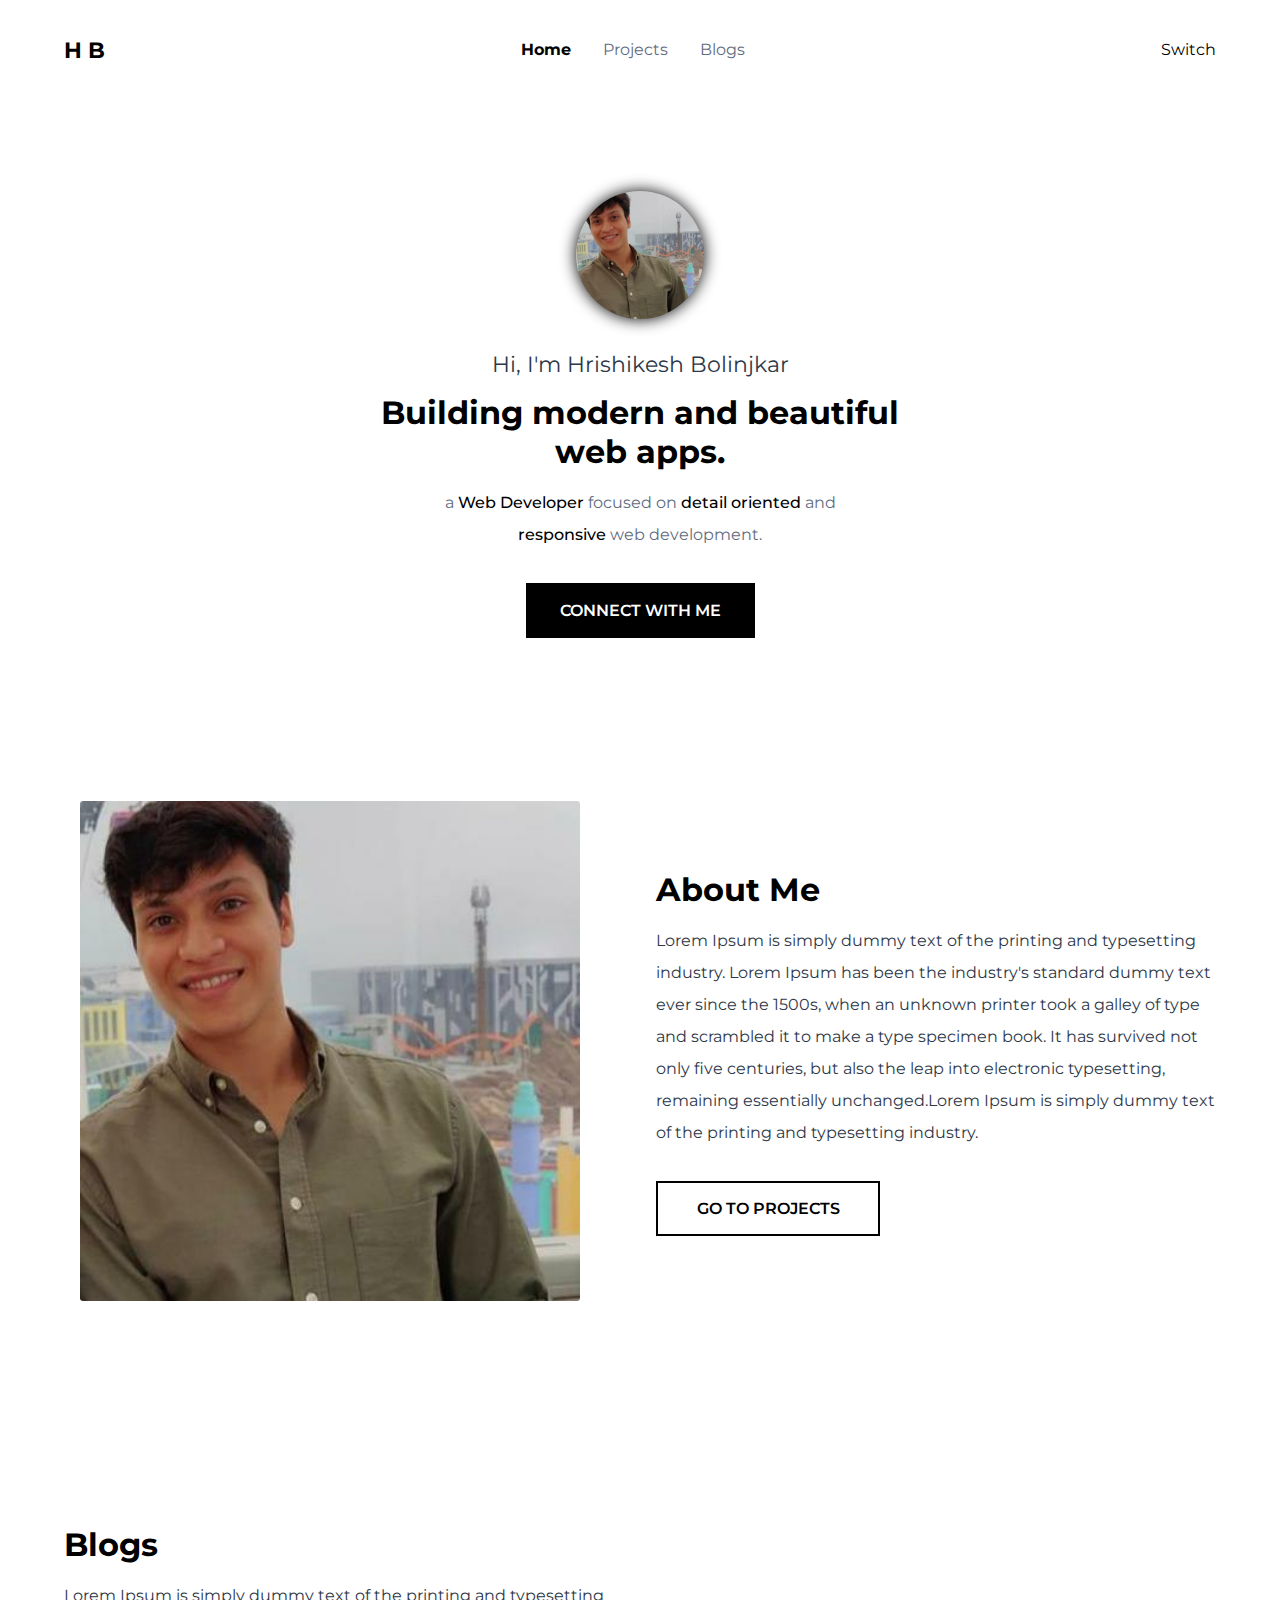
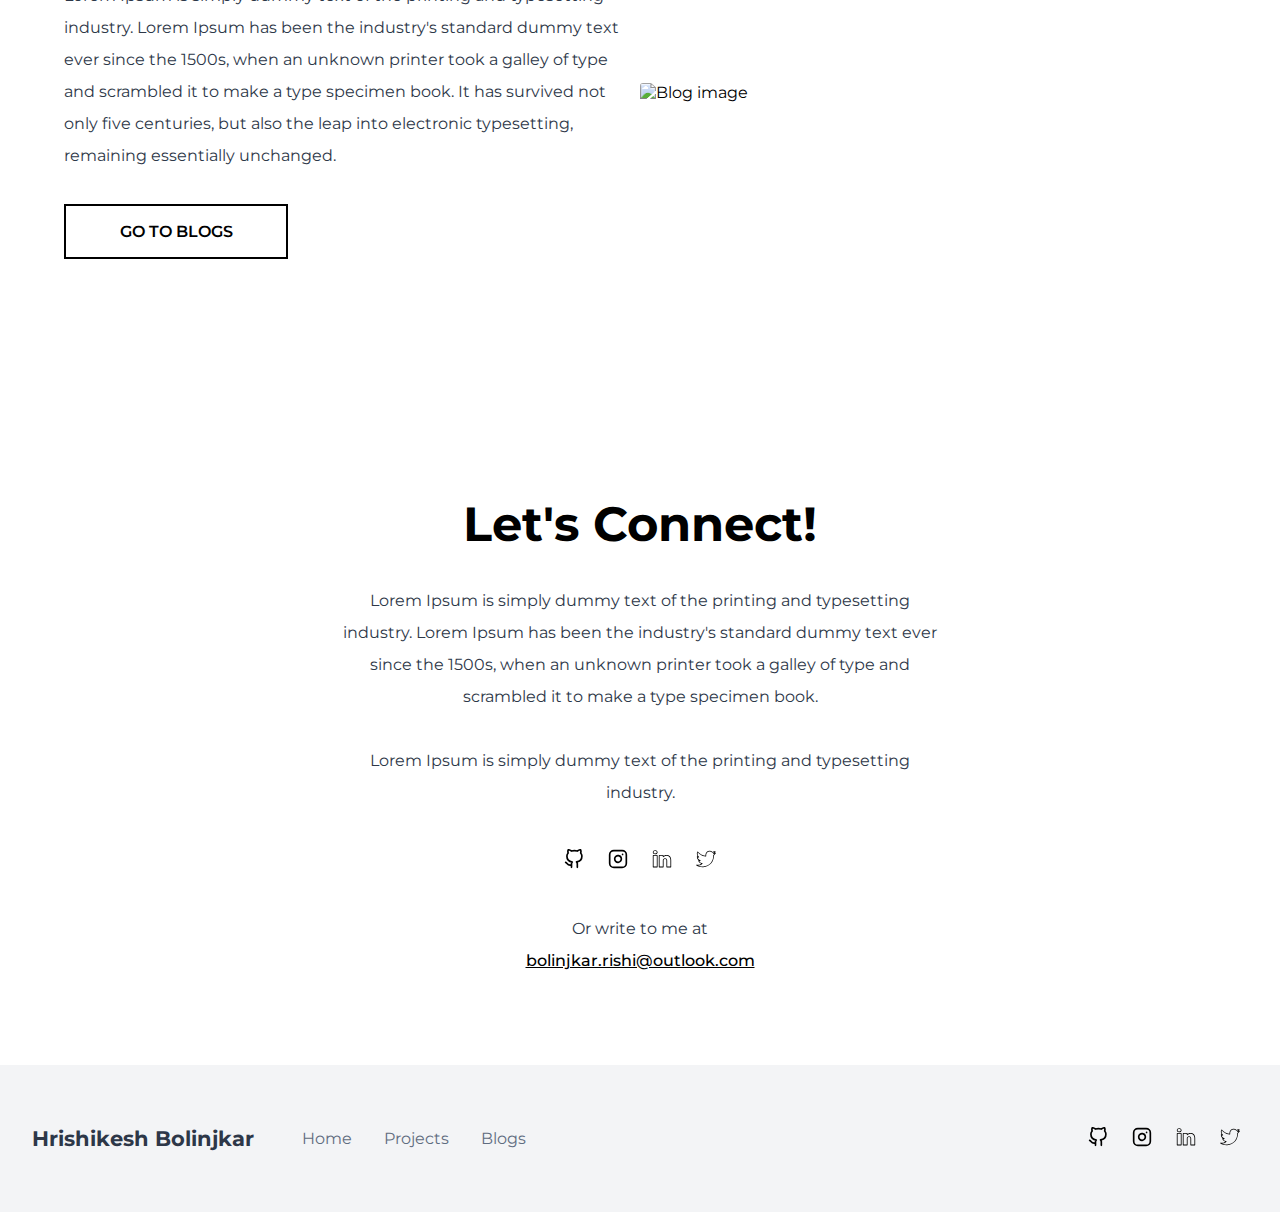
==== commit 04c532aa: "style: responsive home page layout done" ====
--- a/index.html
+++ b/index.html
@@ -47,7 +47,7 @@
         </section>
         <section id="contact" class="container">
             <h1 class="contact-heading">Let's Connect!</h1>
-            <p class="contact-content">Lorem Ipsum is simply dummy text of the printing and typesetting industry. Lorem Ipsum has been the industry's standard dummy text ever since the 1500s, when an unknown printer took a galley of type and scrambled it to make a type specimen book.Lorem Ipsum is simply dummy text of the printing and typesetting industry.</p>
+            <p class="contact-content">Lorem Ipsum is simply dummy text of the printing and typesetting industry. Lorem Ipsum has been the industry's standard dummy text ever since the 1500s, when an unknown printer took a galley of type and scrambled it to make a type specimen book. <br><br>Lorem Ipsum is simply dummy text of the printing and typesetting industry.</p>
             <div class="social-link-container">
                 <a><img src="./images/svg-icon-pack/github.svg" height="20px" width="20px"></a>
                 <a><img src="./images/svg-icon-pack/insta.svg" height="20px" width="20px"></a>
@@ -56,7 +56,7 @@
             </div>
             <p class="contact-subheading">
                 Or write to me at <br>
-                <a href="bolinjkar.rishi@gmail.com" class="text-highlight email">bolinjkar.rishi@gmail.com</a>
+                <a href="bolinjkar.rishi@outlook.com" class="text-highlight email">bolinjkar.rishi@outlook.com</a>
             </p>
         </section>
     </div>
--- a/styles.css
+++ b/styles.css
@@ -43,6 +43,7 @@
     display: flex;
     flex-direction: column;
     max-width: 1200px;
+    margin: auto;
     overflow-x: hidden;
 }
 .container{
@@ -50,7 +51,7 @@
     flex-direction: column;
     justify-content: center;
     align-items: center;
-    padding: 4rem 0;
+    padding: 4.5rem 0;
     min-height: 70vh;
 }
 
@@ -98,6 +99,10 @@
     color: var(--tertiary-text);
     margin: 0.5rem auto;
 }
+.nav-item:hover{
+    color: var(--primary-text);
+    font-size: 600;
+}
 .active{
     font-weight: 700;
     color: var(--primary-text);
@@ -174,13 +179,14 @@
 }
 
 .contact-heading{
-    font-size: 2.5rem;
+    font-size: 3rem;
     font-weight: bold;
     text-align: center;
     margin: 1rem auto;
 }
 .contact-content, .contact-subheading{
     text-align: center;
+    max-width: 600px;
 }
 .social-link-container{
     display: flex;
@@ -200,10 +206,9 @@
     display: flex;
     flex-direction: column;
     background-color: var(--secondary-bg);
-    padding: 2rem 0;
+    padding: 2rem 1rem;
     justify-content: space-between;
     align-items: center;
-    max-width: 1200px;
 }
 .footer-heading{
     color: var(--secondary-text);
@@ -252,6 +257,8 @@
         max-width: 50%;
         width: 50%;
     }
+
+
     .footer-container{
         flex-direction: row;
         align-items: center;
